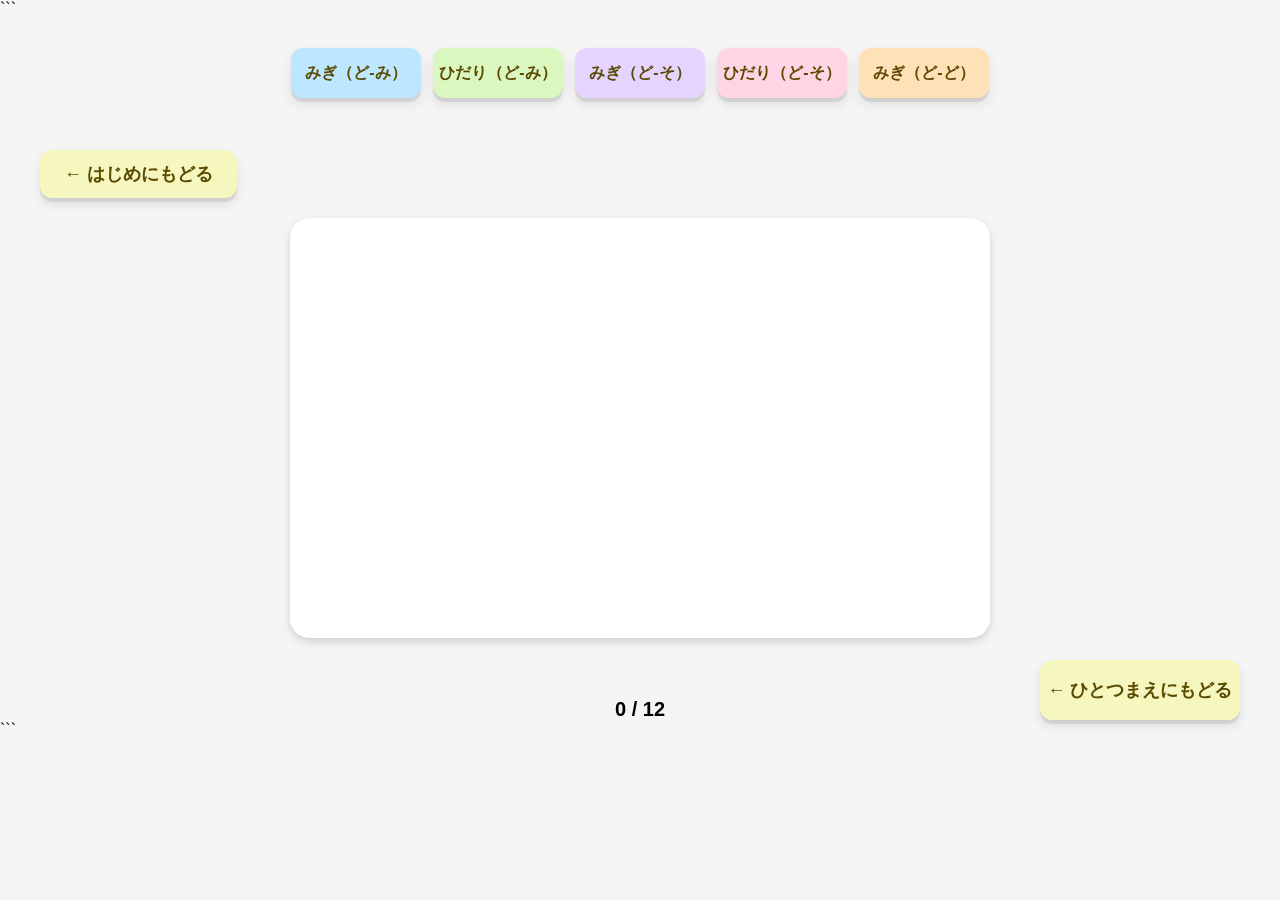
==== finger.html @ 25793bb0 "Initial commit" ====
<!DOCTYPE html>
<html lang="ja">

<head>
    <meta charset="UTF-8">
    <meta name="viewport" content="width=device-width, initial-scale=1.0">
    <title>指のれんしゅう</title>
    <link rel="stylesheet" href="style.css">
</head>

<body>

    <!DOCTYPE html>

<html lang="ja">
<head>
    <meta charset="UTF-8">
    <meta name="viewport" content="width=device-width, initial-scale=1.0">
    <title>指のれんしゅう</title>
    <link rel="stylesheet" href="style.css">
</head>

<body>

```
<button
    class="menu-button"
    onclick="location.href='index.html'">
    ← はじめにもどる
</button>

<div class="buttons">

    <button class="lv1" onclick="setLevel(1)">みぎ（ど-み）</button>
    <button class="lv2" onclick="setLevel(2)">ひだり（ど-み）</button>
    <button class="lv3" onclick="setLevel(3)">みぎ（ど-そ）</button>
    <button class="lv4" onclick="setLevel(4)">ひだり（ど-そ）</button>
    <button class="lv5" onclick="setLevel(5)">みぎ（ど-ど）</button>

</div>

<div class="game-area">

    <div id="card"></div>

    <div id="progress">0 / 0</div>

    <button
        class="prev-button"
        onclick="showPreviousCard()">
        ← ひとつまえにもどる
    </button>

</div>

<script src="finger.js"></script>
```

</body>
</html>
---- style.css ----
body {
margin: 0;
background: #f5f5f5;
font-family: sans-serif;
}

/* =========================
レベルボタン
========================= */

.buttons {
display: flex;
justify-content: center;
gap: 12px;
margin-top: 30px;
flex-wrap: wrap;
}

.buttons button {
width: 130px;
height: 50px;

border: none;
border-radius: 12px;

color: #5a4a00;

font-size: 16px;
font-weight: bold;

cursor: pointer;

transition: 0.2s;

box-shadow:
    0 4px 0 rgba(0,0,0,0.08),
    0 6px 12px rgba(0,0,0,0.10);
}

.buttons button:hover {
transform: translateY(-2px);

box-shadow:
    0 6px 0 rgba(0,0,0,0.07),
    0 10px 16px rgba(0,0,0,0.12);
}

/* レベル別カラー */

.lv1 {
background: #bde7ff;
}

.lv2 {
background: #d9f7be;
}

.lv3 {
background: #e5d4ff;
}

.lv4 {
background: #ffd4e5;
}

.lv5 {
background: #ffe1b8;
}

.lv6 {
background: #ffcfcf;
}

.lv7 {
background: #f5f7be;
}

/* =========================
共通メインエリア
========================= */

.game-area {
width: 100%;

display: flex;
flex-direction: column;
align-items: center;

margin-top: 80px;

}

/* =========================
共通カード
========================= */

#card {
width: 700px;
height: 420px;

background: white;

border-radius: 20px;

box-shadow: 0 4px 10px rgba(0, 0, 0, 0.15);

display: flex;
justify-content: center;
align-items: center;

margin: 40px auto;

cursor: pointer;

overflow: hidden;

}

/* =========================
画像共通
========================= */

.note-image,
.sound-image,
.finger-image {

max-width: 95%;
max-height: 95%;

width: auto;
height: auto;

object-fit: contain;

}

/* =========================
進捗表示
========================= */

#progress {
margin-top: 20px;

font-size: 20px;
font-weight: bold;

text-align: center;

}

/* =========================
前の問題ボタン
========================= */

.prev-button {

    position: fixed;

    right: 40px;
    bottom: 180px;

    width: 200px;
    height: 60px;

    border: none;
    border-radius: 12px;

    background: #f5f7be;
    color: #5a4a00;

    font-size: 18px;
    font-weight: bold;

    cursor: pointer;

    box-shadow:
        0 4px 0 rgba(0,0,0,0.08),
        0 6px 12px rgba(0,0,0,0.10);

    transition: 0.2s;
}

.prev-button:hover {

    transform: translateY(-2px);

    box-shadow:
        0 6px 0 rgba(0,0,0,0.07),
        0 10px 16px rgba(0,0,0,0.12);
}


/* =========================
メニューへ戻るボタン
========================= */

.menu-button {

position: fixed;

left: 40px;
top: 150px;

padding: 12px 24px;

border: none;
border-radius: 12px;

background: #f5f7be;
color: #5a4a00;

font-size: 18px;
font-weight: bold;

cursor: pointer;

z-index: 999;

box-shadow:
    0 4px 0 rgba(0,0,0,0.08),
    0 6px 12px rgba(0,0,0,0.10);

transition: 0.2s;
}

.menu-button:hover {

transform: translateY(-2px);

box-shadow:
    0 6px 0 rgba(0,0,0,0.07),
    0 10px 16px rgba(0,0,0,0.12);
}

/* =========================
ページタイトル
========================= */

.page-title {

text-align: center;

margin-top: 50px;

font-size: 48px;
font-weight: bold;
}

/* =========================
音のならび用
========================= */

.sound-card {

display: flex;
justify-content: center;
align-items: center;

gap: 30px;

margin-top: 120px;

}

.circle {

width: 180px;
height: 180px;

border: 4px solid black;
border-radius: 50%;

display: flex;
justify-content: center;
align-items: center;

background: white;

font-size: 80px;
font-weight: bold;
}
---- style.css ----
body {
margin: 0;
background: #f5f5f5;
font-family: sans-serif;
}

/* =========================
レベルボタン
========================= */

.buttons {
display: flex;
justify-content: center;
gap: 12px;
margin-top: 30px;
flex-wrap: wrap;
}

.buttons button {
width: 130px;
height: 50px;

border: none;
border-radius: 12px;

color: #5a4a00;

font-size: 16px;
font-weight: bold;

cursor: pointer;

transition: 0.2s;

box-shadow:
    0 4px 0 rgba(0,0,0,0.08),
    0 6px 12px rgba(0,0,0,0.10);
}

.buttons button:hover {
transform: translateY(-2px);

box-shadow:
    0 6px 0 rgba(0,0,0,0.07),
    0 10px 16px rgba(0,0,0,0.12);
}

/* レベル別カラー */

.lv1 {
background: #bde7ff;
}

.lv2 {
background: #d9f7be;
}

.lv3 {
background: #e5d4ff;
}

.lv4 {
background: #ffd4e5;
}

.lv5 {
background: #ffe1b8;
}

.lv6 {
background: #ffcfcf;
}

.lv7 {
background: #f5f7be;
}

/* =========================
共通メインエリア
========================= */

.game-area {
width: 100%;

display: flex;
flex-direction: column;
align-items: center;

margin-top: 80px;

}

/* =========================
共通カード
========================= */

#card {
width: 700px;
height: 420px;

background: white;

border-radius: 20px;

box-shadow: 0 4px 10px rgba(0, 0, 0, 0.15);

display: flex;
justify-content: center;
align-items: center;

margin: 40px auto;

cursor: pointer;

overflow: hidden;

}

/* =========================
画像共通
========================= */

.note-image,
.sound-image,
.finger-image {

max-width: 95%;
max-height: 95%;

width: auto;
height: auto;

object-fit: contain;

}

/* =========================
進捗表示
========================= */

#progress {
margin-top: 20px;

font-size: 20px;
font-weight: bold;

text-align: center;

}

/* =========================
前の問題ボタン
========================= */

.prev-button {

    position: fixed;

    right: 40px;
    bottom: 180px;

    width: 200px;
    height: 60px;

    border: none;
    border-radius: 12px;

    background: #f5f7be;
    color: #5a4a00;

    font-size: 18px;
    font-weight: bold;

    cursor: pointer;

    box-shadow:
        0 4px 0 rgba(0,0,0,0.08),
        0 6px 12px rgba(0,0,0,0.10);

    transition: 0.2s;
}

.prev-button:hover {

    transform: translateY(-2px);

    box-shadow:
        0 6px 0 rgba(0,0,0,0.07),
        0 10px 16px rgba(0,0,0,0.12);
}


/* =========================
メニューへ戻るボタン
========================= */

.menu-button {

position: fixed;

left: 40px;
top: 150px;

padding: 12px 24px;

border: none;
border-radius: 12px;

background: #f5f7be;
color: #5a4a00;

font-size: 18px;
font-weight: bold;

cursor: pointer;

z-index: 999;

box-shadow:
    0 4px 0 rgba(0,0,0,0.08),
    0 6px 12px rgba(0,0,0,0.10);

transition: 0.2s;
}

.menu-button:hover {

transform: translateY(-2px);

box-shadow:
    0 6px 0 rgba(0,0,0,0.07),
    0 10px 16px rgba(0,0,0,0.12);
}

/* =========================
ページタイトル
========================= */

.page-title {

text-align: center;

margin-top: 50px;

font-size: 48px;
font-weight: bold;
}

/* =========================
音のならび用
========================= */

.sound-card {

display: flex;
justify-content: center;
align-items: center;

gap: 30px;

margin-top: 120px;

}

.circle {

width: 180px;
height: 180px;

border: 4px solid black;
border-radius: 50%;

display: flex;
justify-content: center;
align-items: center;

background: white;

font-size: 80px;
font-weight: bold;
}
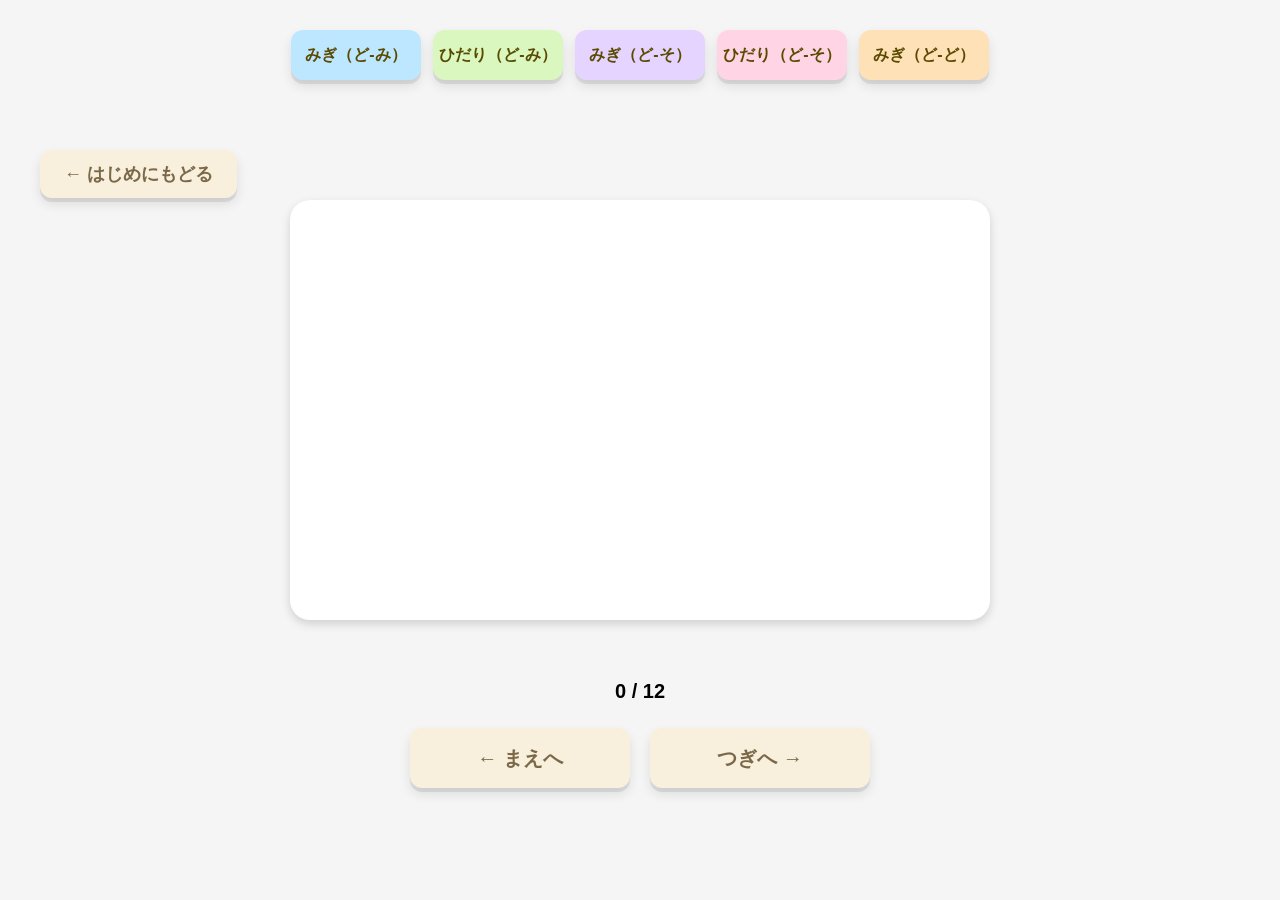
==== commit 85ca71b9: "履歴機能追加とボタン操作へ変更" ====
--- a/finger.html
+++ b/finger.html
@@ -22,7 +22,6 @@
 
 <body>
 
-```
 <button
     class="menu-button"
     onclick="location.href='index.html'">
@@ -39,22 +38,32 @@
 
 </div>
 
+<!-- カードエリア -->
 <div class="game-area">
 
     <div id="card"></div>
 
     <div id="progress">0 / 0</div>
 
-    <button
-        class="prev-button"
-        onclick="showPreviousCard()">
-        ← ひとつまえにもどる
-    </button>
+    <div class="control-buttons">
+
+        <button
+            class="prev-button"
+            onclick="showPreviousCard()">
+            ← まえへ
+        </button>
+
+        <button
+            class="next-button"
+            onclick="showRandomCard()">
+            つぎへ →
+        </button>
+
+    </div>
 
 </div>
 
 <script src="finger.js"></script>
-```
 
 </body>
 </html>
--- a/style.css
+++ b/style.css
@@ -149,47 +149,48 @@
 }
 
 /* =========================
-前の問題ボタン
-========================= */
-
-.prev-button {
-
-    position: fixed;
-
-    right: 40px;
-    bottom: 180px;
-
-    width: 200px;
+まえへ・つぎへボタン
+========================= */
+
+.control-buttons {
+
+    display: flex;
+
+    justify-content: center;
+
+    gap: 20px;
+
+    margin-top: 25px;
+}
+
+.prev-button,
+.next-button {
+
+    width: 220px;
     height: 60px;
 
     border: none;
     border-radius: 12px;
 
-    background: #f5f7be;
-    color: #5a4a00;
-
-    font-size: 18px;
+    background: #f8f0dc;
+
+    color: #7a6848;
+
+    font-size: 20px;
     font-weight: bold;
 
     cursor: pointer;
+
+    transition: 0.2s;
 
     box-shadow:
         0 4px 0 rgba(0,0,0,0.08),
         0 6px 12px rgba(0,0,0,0.10);
-
-    transition: 0.2s;
-}
-
-.prev-button:hover {
-
-    transform: translateY(-2px);
-
-    box-shadow:
-        0 6px 0 rgba(0,0,0,0.07),
-        0 10px 16px rgba(0,0,0,0.12);
-}
-
-
+}
+
+.prev-button {
+    position: static;
+}
 /* =========================
 メニューへ戻るボタン
 ========================= */
@@ -206,8 +207,8 @@
 border: none;
 border-radius: 12px;
 
-background: #f5f7be;
-color: #5a4a00;
+background: #f8f0dc;
+    color: #7a6848;
 
 font-size: 18px;
 font-weight: bold;
--- a/style.css
+++ b/style.css
@@ -149,47 +149,48 @@
 }
 
 /* =========================
-前の問題ボタン
-========================= */
-
-.prev-button {
-
-    position: fixed;
-
-    right: 40px;
-    bottom: 180px;
-
-    width: 200px;
+まえへ・つぎへボタン
+========================= */
+
+.control-buttons {
+
+    display: flex;
+
+    justify-content: center;
+
+    gap: 20px;
+
+    margin-top: 25px;
+}
+
+.prev-button,
+.next-button {
+
+    width: 220px;
     height: 60px;
 
     border: none;
     border-radius: 12px;
 
-    background: #f5f7be;
-    color: #5a4a00;
-
-    font-size: 18px;
+    background: #f8f0dc;
+
+    color: #7a6848;
+
+    font-size: 20px;
     font-weight: bold;
 
     cursor: pointer;
+
+    transition: 0.2s;
 
     box-shadow:
         0 4px 0 rgba(0,0,0,0.08),
         0 6px 12px rgba(0,0,0,0.10);
-
-    transition: 0.2s;
-}
-
-.prev-button:hover {
-
-    transform: translateY(-2px);
-
-    box-shadow:
-        0 6px 0 rgba(0,0,0,0.07),
-        0 10px 16px rgba(0,0,0,0.12);
-}
-
-
+}
+
+.prev-button {
+    position: static;
+}
 /* =========================
 メニューへ戻るボタン
 ========================= */
@@ -206,8 +207,8 @@
 border: none;
 border-radius: 12px;
 
-background: #f5f7be;
-color: #5a4a00;
+background: #f8f0dc;
+    color: #7a6848;
 
 font-size: 18px;
 font-weight: bold;
